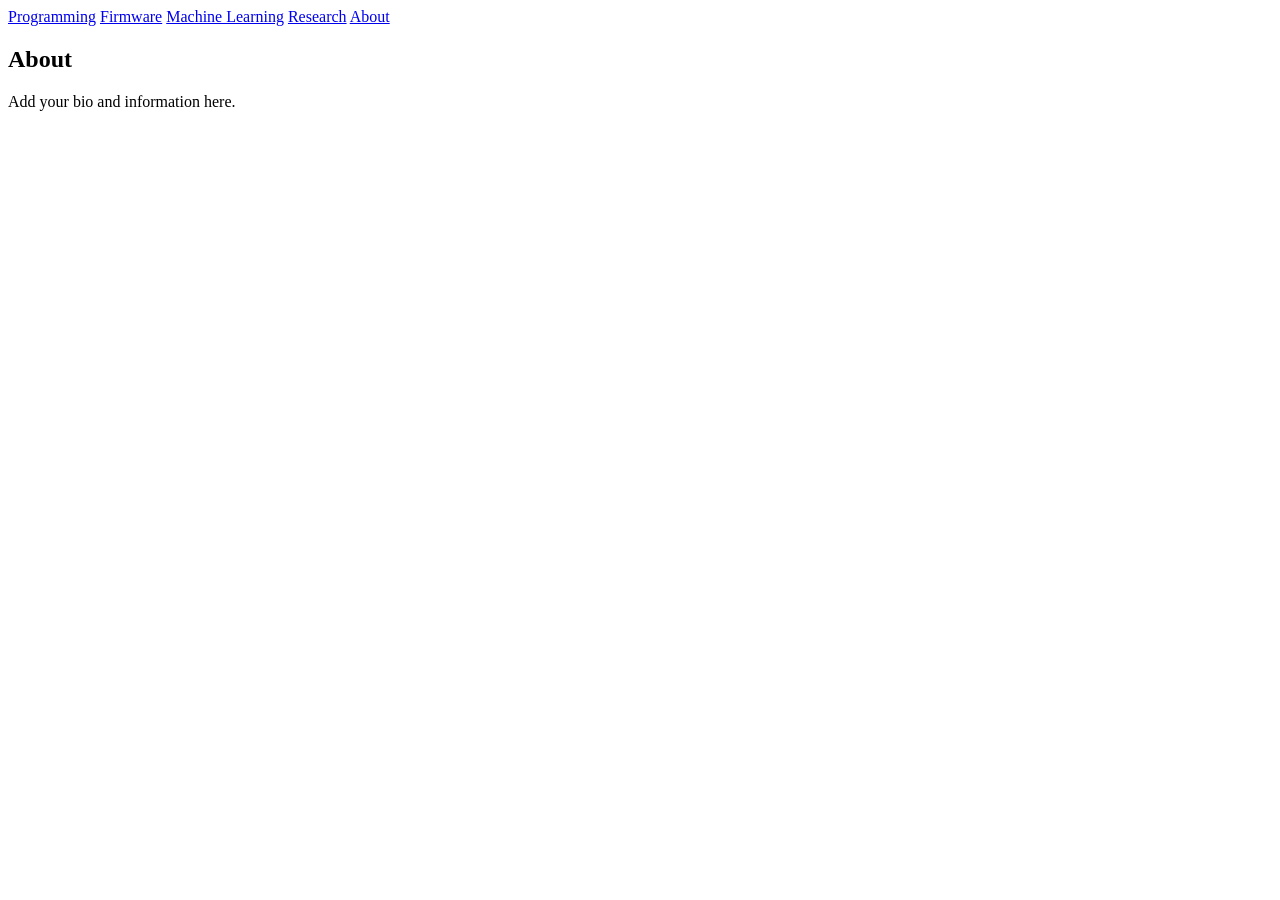
==== about.html @ 965eb5e8 "Test js menu" ====
<!DOCTYPE html>
<html lang="en">
<head>
    <meta charset="UTF-8">
    <meta name="viewport" content="width=device-width, initial-scale=1.0">
    <title>Your Name - About</title>
    <link rel="stylesheet" href="styles.css">
</head>
<body>
    <header>
        <nav>
            <a href="index.html">Programming</a>
            <a href="firmware.html">Firmware</a>
            <a href="machine-learning.html">Machine Learning</a>
            <a href="research.html">Research</a>
            <a href="about.html">About</a>
        </nav>
    </header>

    <main>
        <section class="content-section">
            <h1>About</h1>
            <p>Add your bio and information here.</p>
        </section>
    </main>
    <script>
        // Load the navigation
        fetch('nav.html')
            .then(response => response.text())
            .then(data => {
                document.getElementById('header').innerHTML = data;
                
                // Highlight current page in navigation
                const currentPage = window.location.pathname.split('/').pop() || 'index.html';
                const currentLink = document.querySelector(`nav a[href="${currentPage}"]`);
                if (currentLink) {
                    currentLink.classList.add('active');
                }
            });
    </script>
</body>
</html>
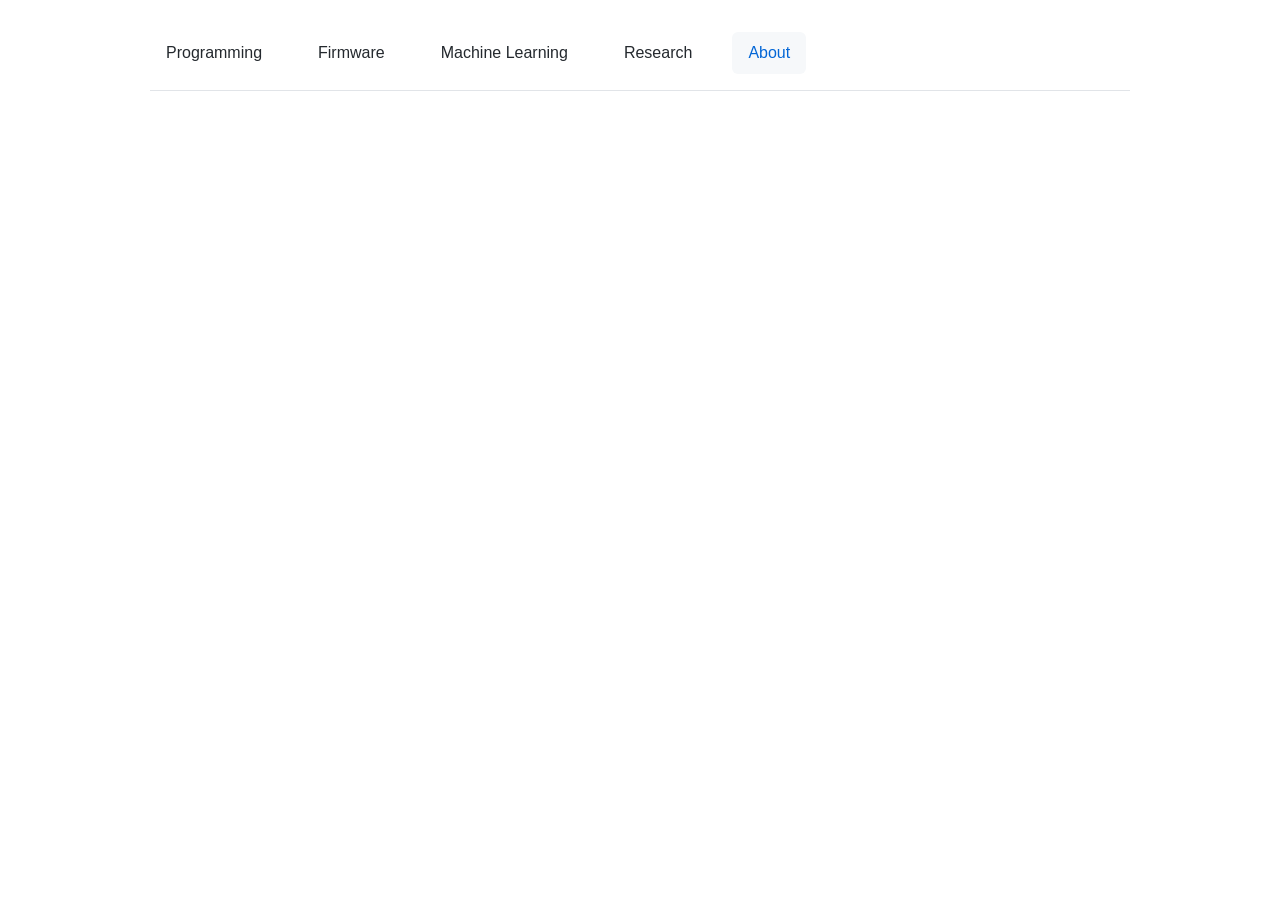
==== commit 23357c41: "header added to files, css name changed" ====
--- a/about.html
+++ b/about.html
@@ -3,18 +3,12 @@
 <head>
     <meta charset="UTF-8">
     <meta name="viewport" content="width=device-width, initial-scale=1.0">
-    <title>Your Name - About</title>
+    <title>Stanislav Mircic - About</title>
     <link rel="stylesheet" href="styles.css">
 </head>
 <body>
-    <header>
-        <nav>
-            <a href="index.html">Programming</a>
-            <a href="firmware.html">Firmware</a>
-            <a href="machine-learning.html">Machine Learning</a>
-            <a href="research.html">Research</a>
-            <a href="about.html">About</a>
-        </nav>
+    <header id="header">
+        <!-- Navigation will be inserted here -->
     </header>
 
     <main>
--- a/styles.css
+++ b/styles.css
@@ -0,0 +1,93 @@
+:root {
+    --border-color: #e1e4e8;
+    --text-color: #24292e;
+    --link-color: #0366d6;
+    --hover-bg: #f6f8fa;
+}
+
+* {
+    margin: 0;
+    padding: 0;
+    box-sizing: border-box;
+}
+
+body {
+    font-family: -apple-system, BlinkMacSystemFont, "Segoe UI", Helvetica, Arial, sans-serif;
+    line-height: 1.6;
+    color: var(--text-color);
+    max-width: 1012px;
+    margin: 0 auto;
+    padding: 32px 16px;
+}
+
+header {
+    border-bottom: 1px solid var(--border-color);
+    padding-bottom: 16px;
+    margin-bottom: 32px;
+}
+
+nav {
+    display: flex;
+    gap: 24px;
+    flex-wrap: wrap;
+}
+
+nav a {
+    color: var(--text-color);
+    text-decoration: none;
+    padding: 8px 16px;
+    border-radius: 6px;
+    font-weight: 500;
+}
+
+nav a:hover {
+    background-color: var(--hover-bg);
+    color: var(--link-color);
+}
+
+main {
+    padding: 24px 0;
+}
+
+.content-section {
+    margin-bottom: 32px;
+    display: none;
+}
+
+.content-section.active {
+    display: block;
+}
+
+h1 {
+    font-size: 32px;
+    margin-bottom: 16px;
+}
+
+h2 {
+    font-size: 24px;
+    margin-bottom: 16px;
+    padding-bottom: 8px;
+    border-bottom: 1px solid var(--border-color);
+}
+
+p {
+    margin-bottom: 16px;
+}
+
+.card {
+    border: 1px solid var(--border-color);
+    border-radius: 6px;
+    padding: 16px;
+    margin-bottom: 16px;
+}
+
+.card:hover {
+    box-shadow: 0 1px 3px rgba(0,0,0,0.1);
+}
+
+
+/* Add new style for active navigation item */
+nav a.active {
+    background-color: var(--hover-bg);
+    color: var(--link-color);
+}
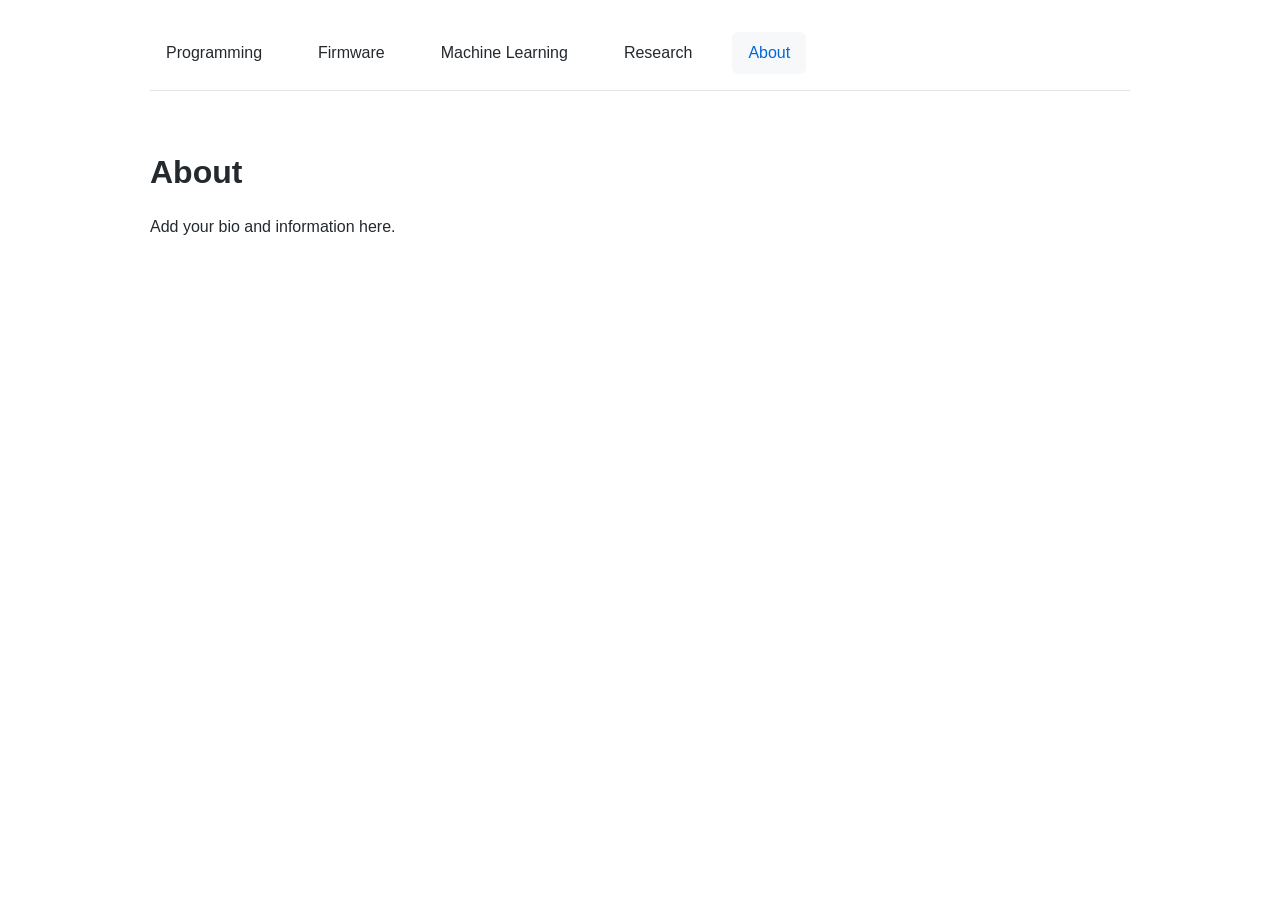
==== commit 465a1e64: "Add css folder" ====
--- a/about.html
+++ b/about.html
@@ -4,7 +4,7 @@
     <meta charset="UTF-8">
     <meta name="viewport" content="width=device-width, initial-scale=1.0">
     <title>Stanislav Mircic - About</title>
-    <link rel="stylesheet" href="styles.css">
+    <link rel="stylesheet" href="css/styles.css">
 </head>
 <body>
     <header id="header">
@@ -12,25 +12,29 @@
     </header>
 
     <main>
-        <section class="content-section">
+        <section class="sc-content content-section">
             <h1>About</h1>
             <p>Add your bio and information here.</p>
         </section>
     </main>
     <script>
-        // Load the navigation
-        fetch('nav.html')
-            .then(response => response.text())
-            .then(data => {
-                document.getElementById('header').innerHTML = data;
-                
-                // Highlight current page in navigation
-                const currentPage = window.location.pathname.split('/').pop() || 'index.html';
-                const currentLink = document.querySelector(`nav a[href="${currentPage}"]`);
-                if (currentLink) {
-                    currentLink.classList.add('active');
-                }
-            });
+        document.addEventListener('DOMContentLoaded', function() {
+            fetch('nav.html')
+                .then(response => response.text())
+                .then(data => {
+                    document.getElementById('header').innerHTML = data;
+                    
+                    // Highlight current page in navigation
+                    const currentPage = window.location.pathname.split('/').pop() || 'index.html';
+                    const currentLink = document.querySelector(`nav a[href="${currentPage}"]`);
+                    if (currentLink) {
+                        currentLink.classList.add('active');
+                    }
+                })
+                .catch(error => {
+                    console.error('Error loading navigation:', error);
+                });
+        });
     </script>
 </body>
 </html>
--- a/css/styles.css
+++ b/css/styles.css
@@ -0,0 +1,92 @@
+:root {
+    --border-color: #e1e4e8;
+    --text-color: #24292e;
+    --link-color: #0366d6;
+    --hover-bg: #f6f8fa;
+}
+
+* {
+    margin: 0;
+    padding: 0;
+    box-sizing: border-box;
+}
+
+body {
+    font-family: -apple-system, BlinkMacSystemFont, "Segoe UI", Helvetica, Arial, sans-serif;
+    line-height: 1.6;
+    color: var(--text-color);
+    max-width: 1012px;
+    margin: 0 auto;
+    padding: 32px 16px;
+}
+
+header {
+    border-bottom: 1px solid var(--border-color);
+    padding-bottom: 16px;
+    margin-bottom: 32px;
+}
+
+nav {
+    display: flex;
+    gap: 24px;
+    flex-wrap: wrap;
+}
+
+nav a {
+    color: var(--text-color);
+    text-decoration: none;
+    padding: 8px 16px;
+    border-radius: 6px;
+    font-weight: 500;
+}
+
+nav a:hover {
+    background-color: var(--hover-bg);
+    color: var(--link-color);
+}
+
+main {
+    padding: 24px 0;
+}
+
+.content-section {
+    margin-bottom: 32px;
+}
+
+.content-section.active {
+    display: block;
+}
+
+h1 {
+    font-size: 32px;
+    margin-bottom: 16px;
+}
+
+h2 {
+    font-size: 24px;
+    margin-bottom: 16px;
+    padding-bottom: 8px;
+    border-bottom: 1px solid var(--border-color);
+}
+
+p {
+    margin-bottom: 16px;
+}
+
+.card {
+    border: 1px solid var(--border-color);
+    border-radius: 6px;
+    padding: 16px;
+    margin-bottom: 16px;
+}
+
+.card:hover {
+    box-shadow: 0 1px 3px rgba(0,0,0,0.1);
+}
+
+
+/* Add new style for active navigation item */
+nav a.active {
+    background-color: var(--hover-bg);
+    color: var(--link-color);
+}
